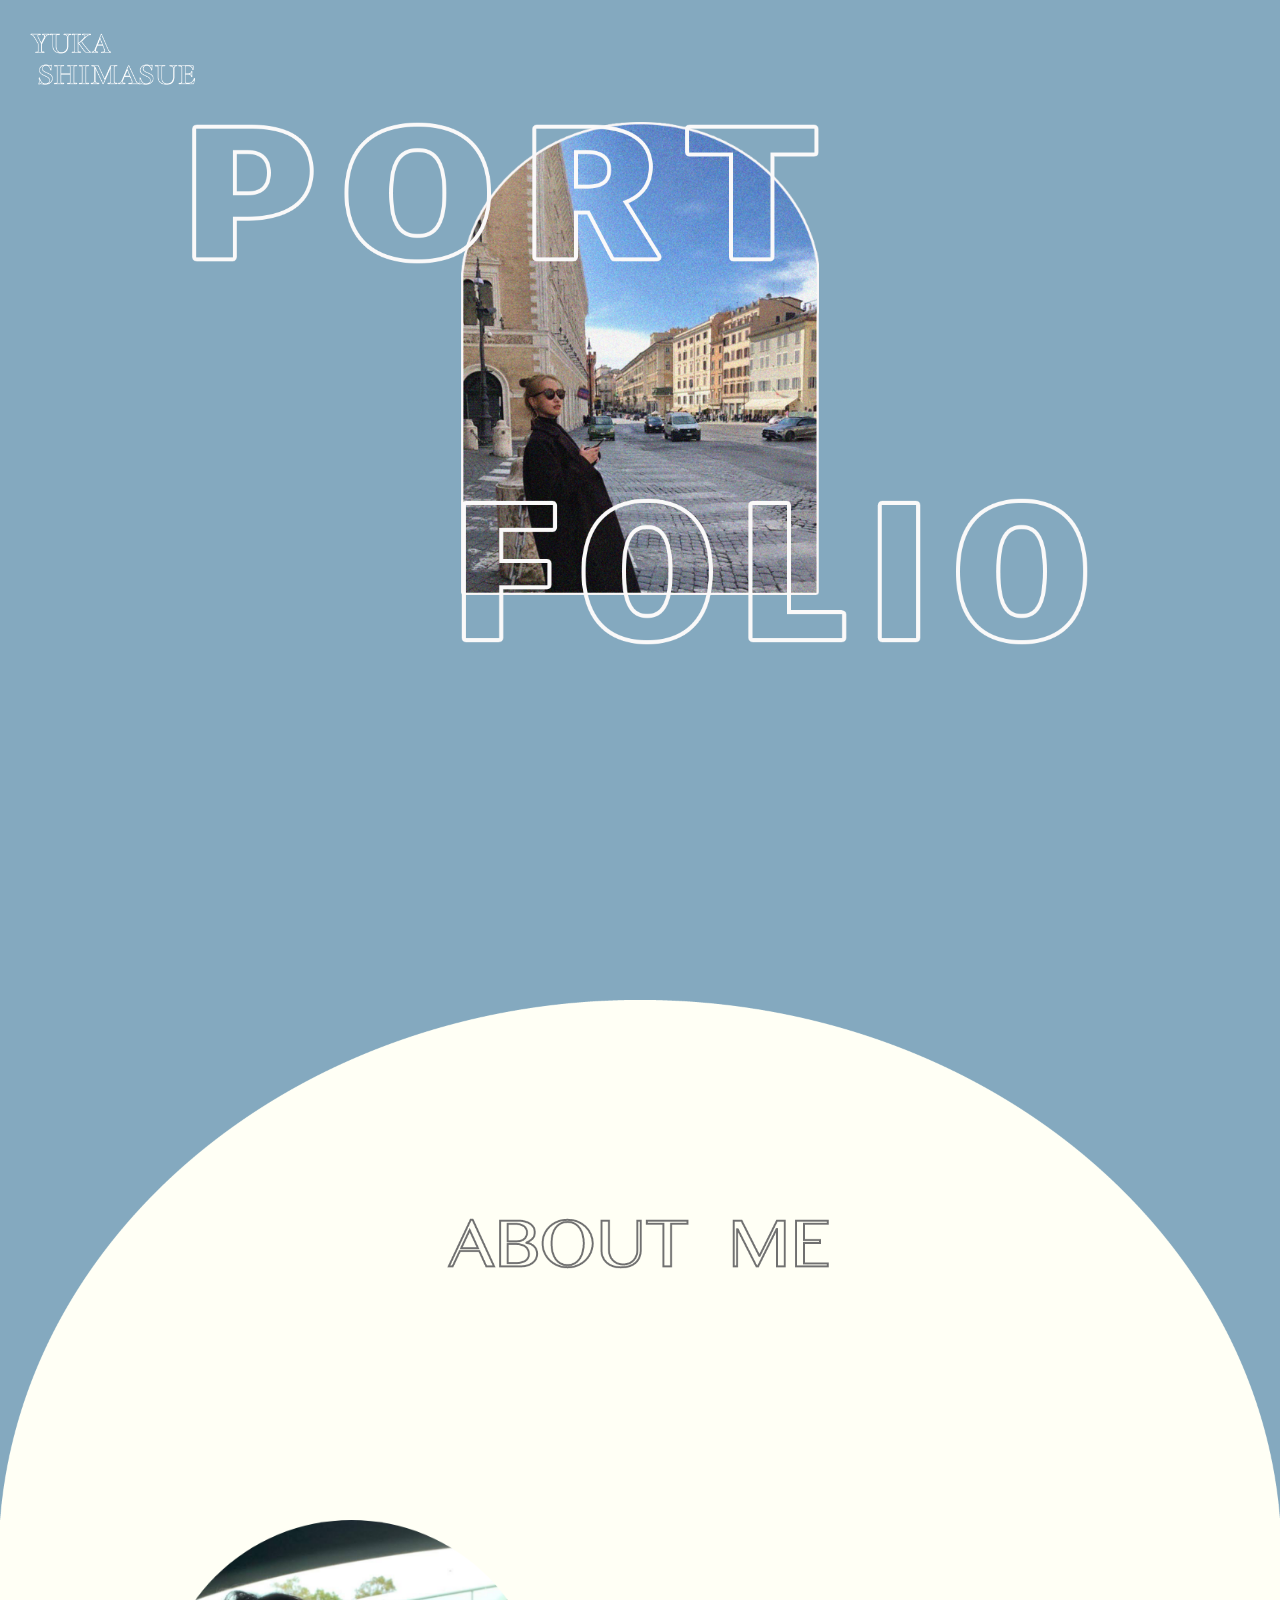
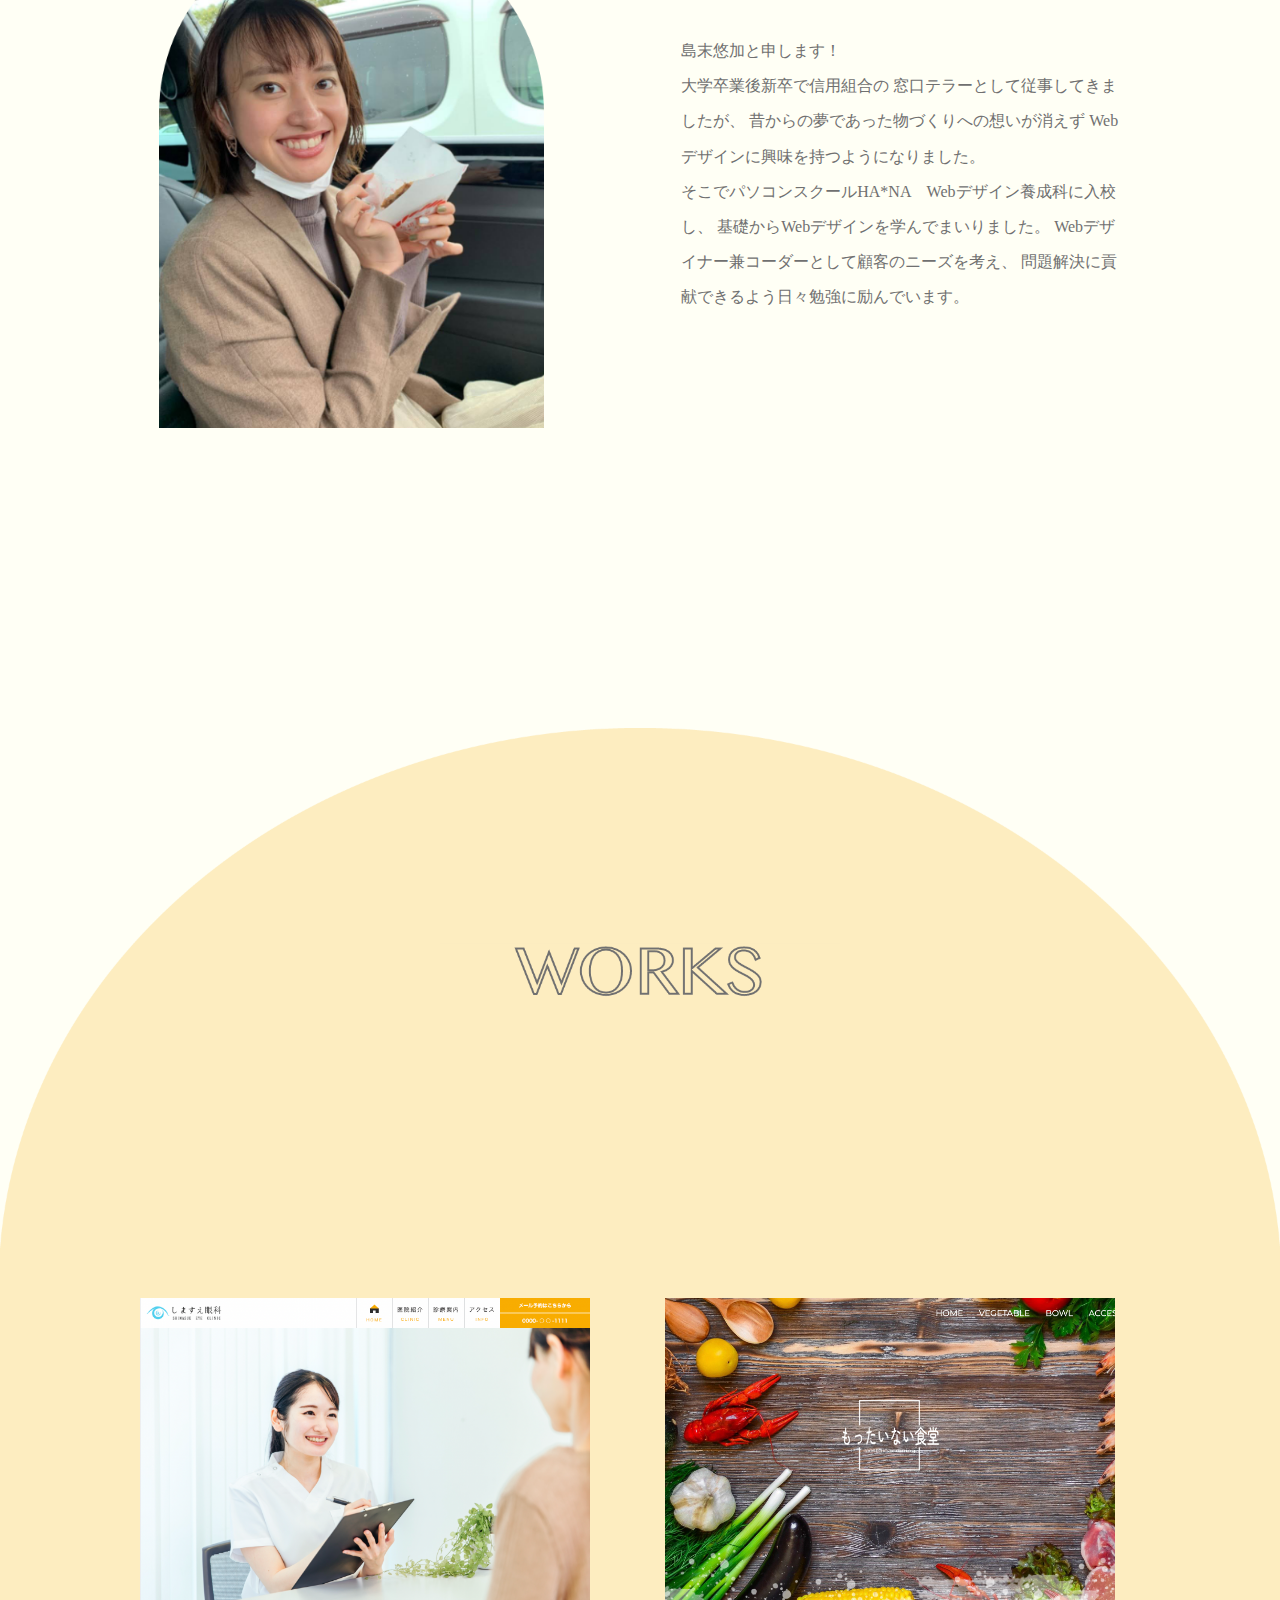
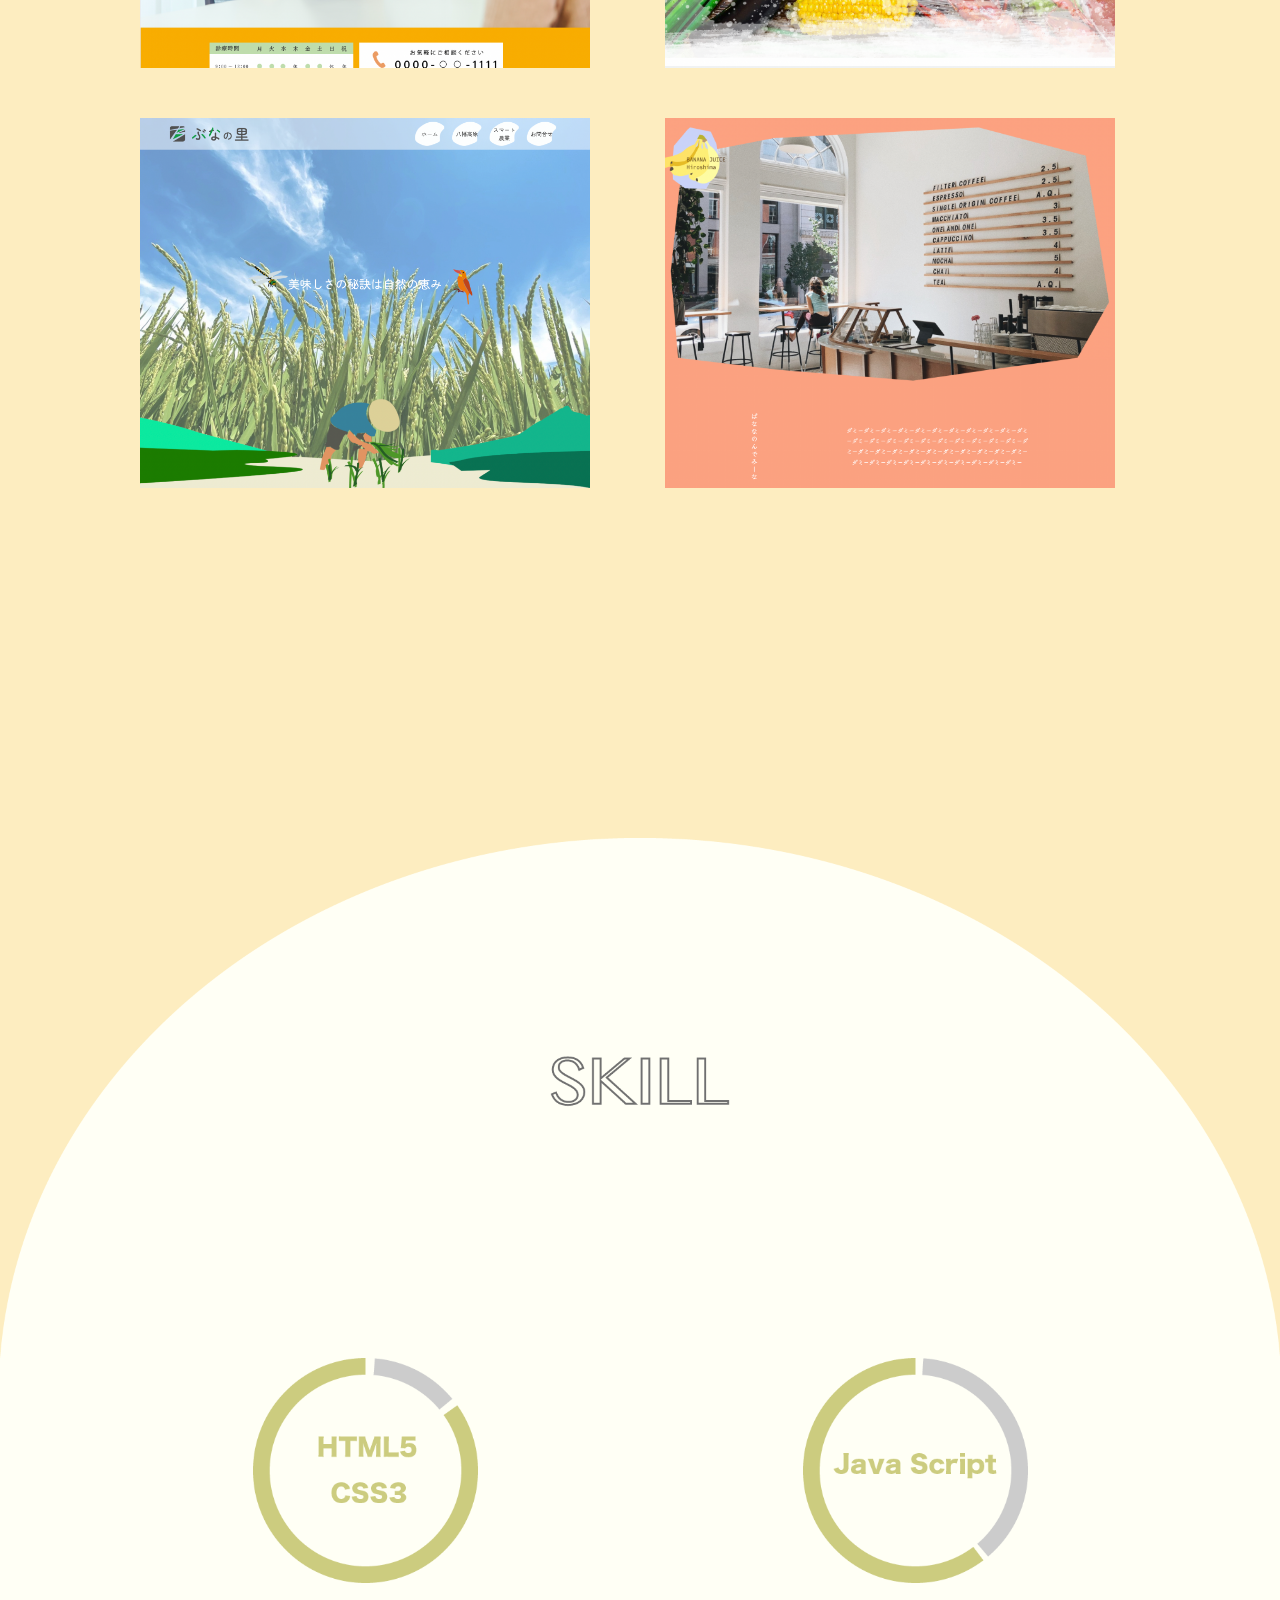
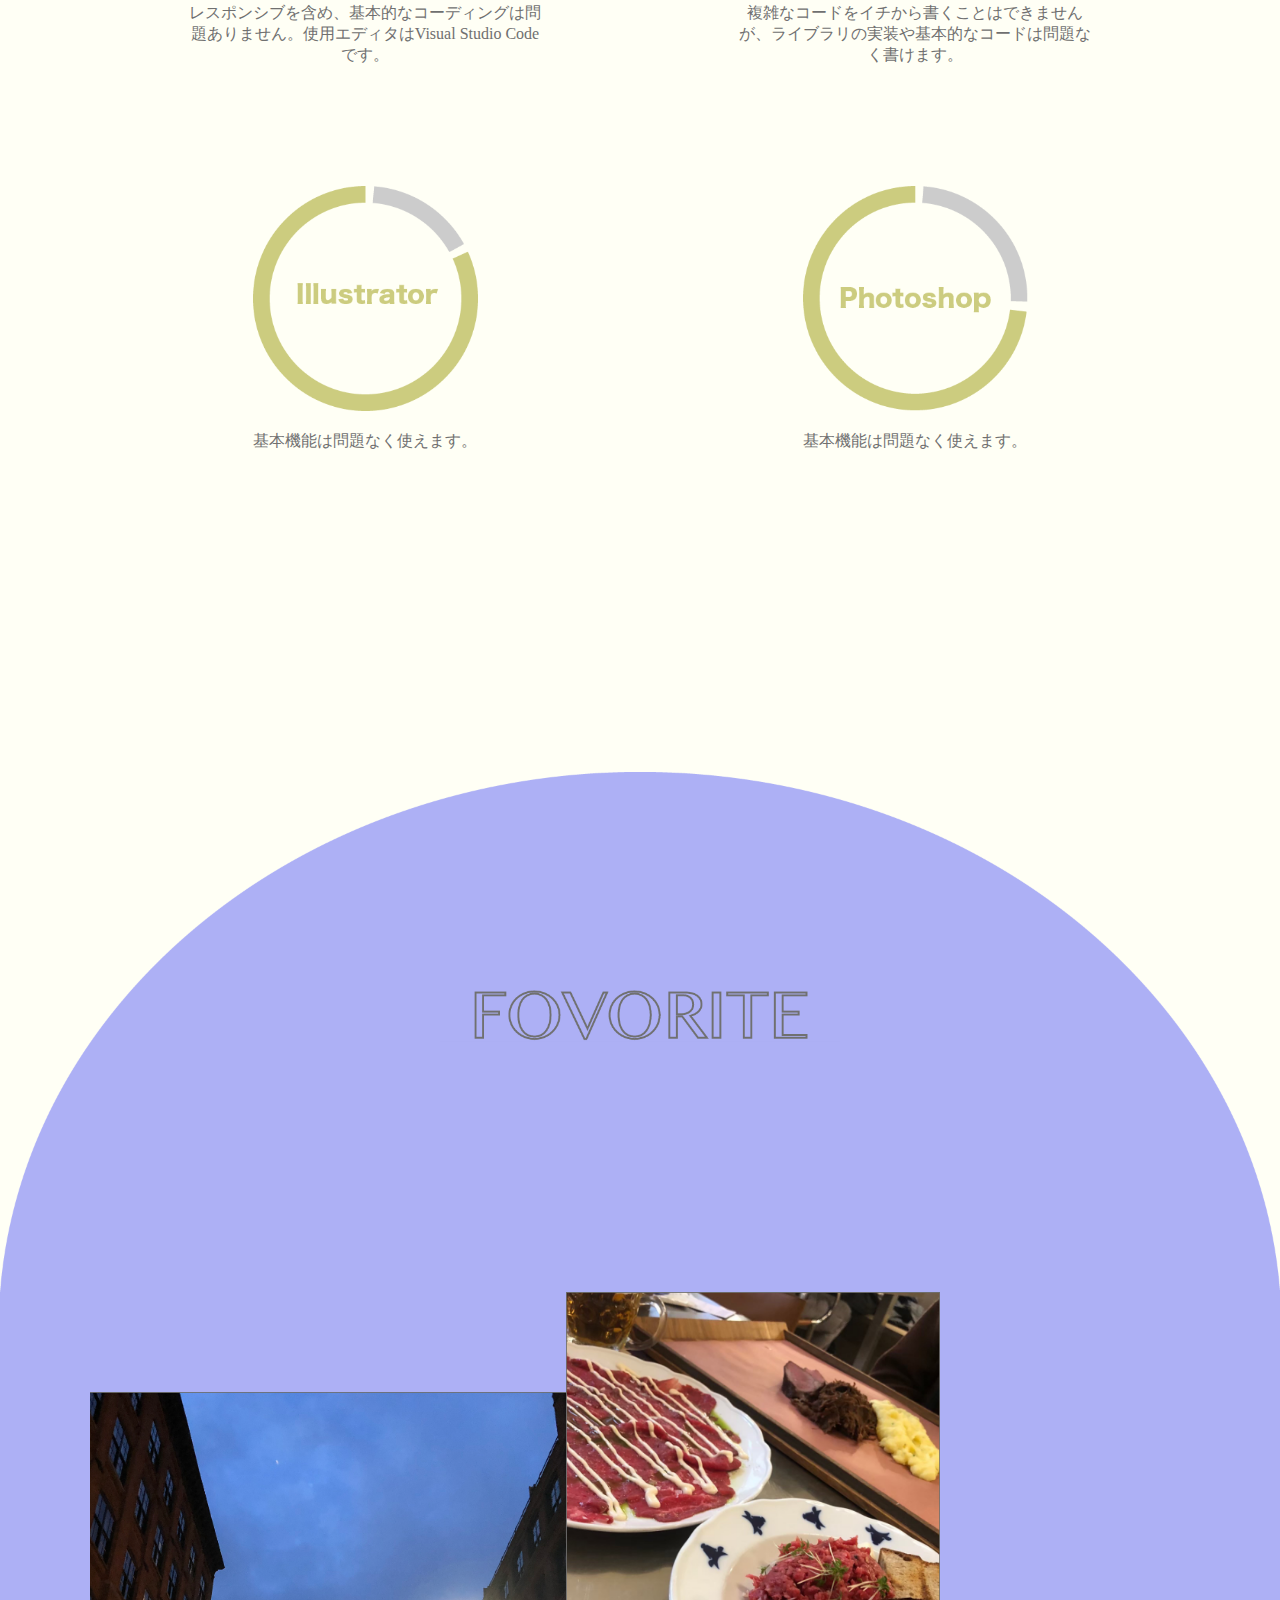
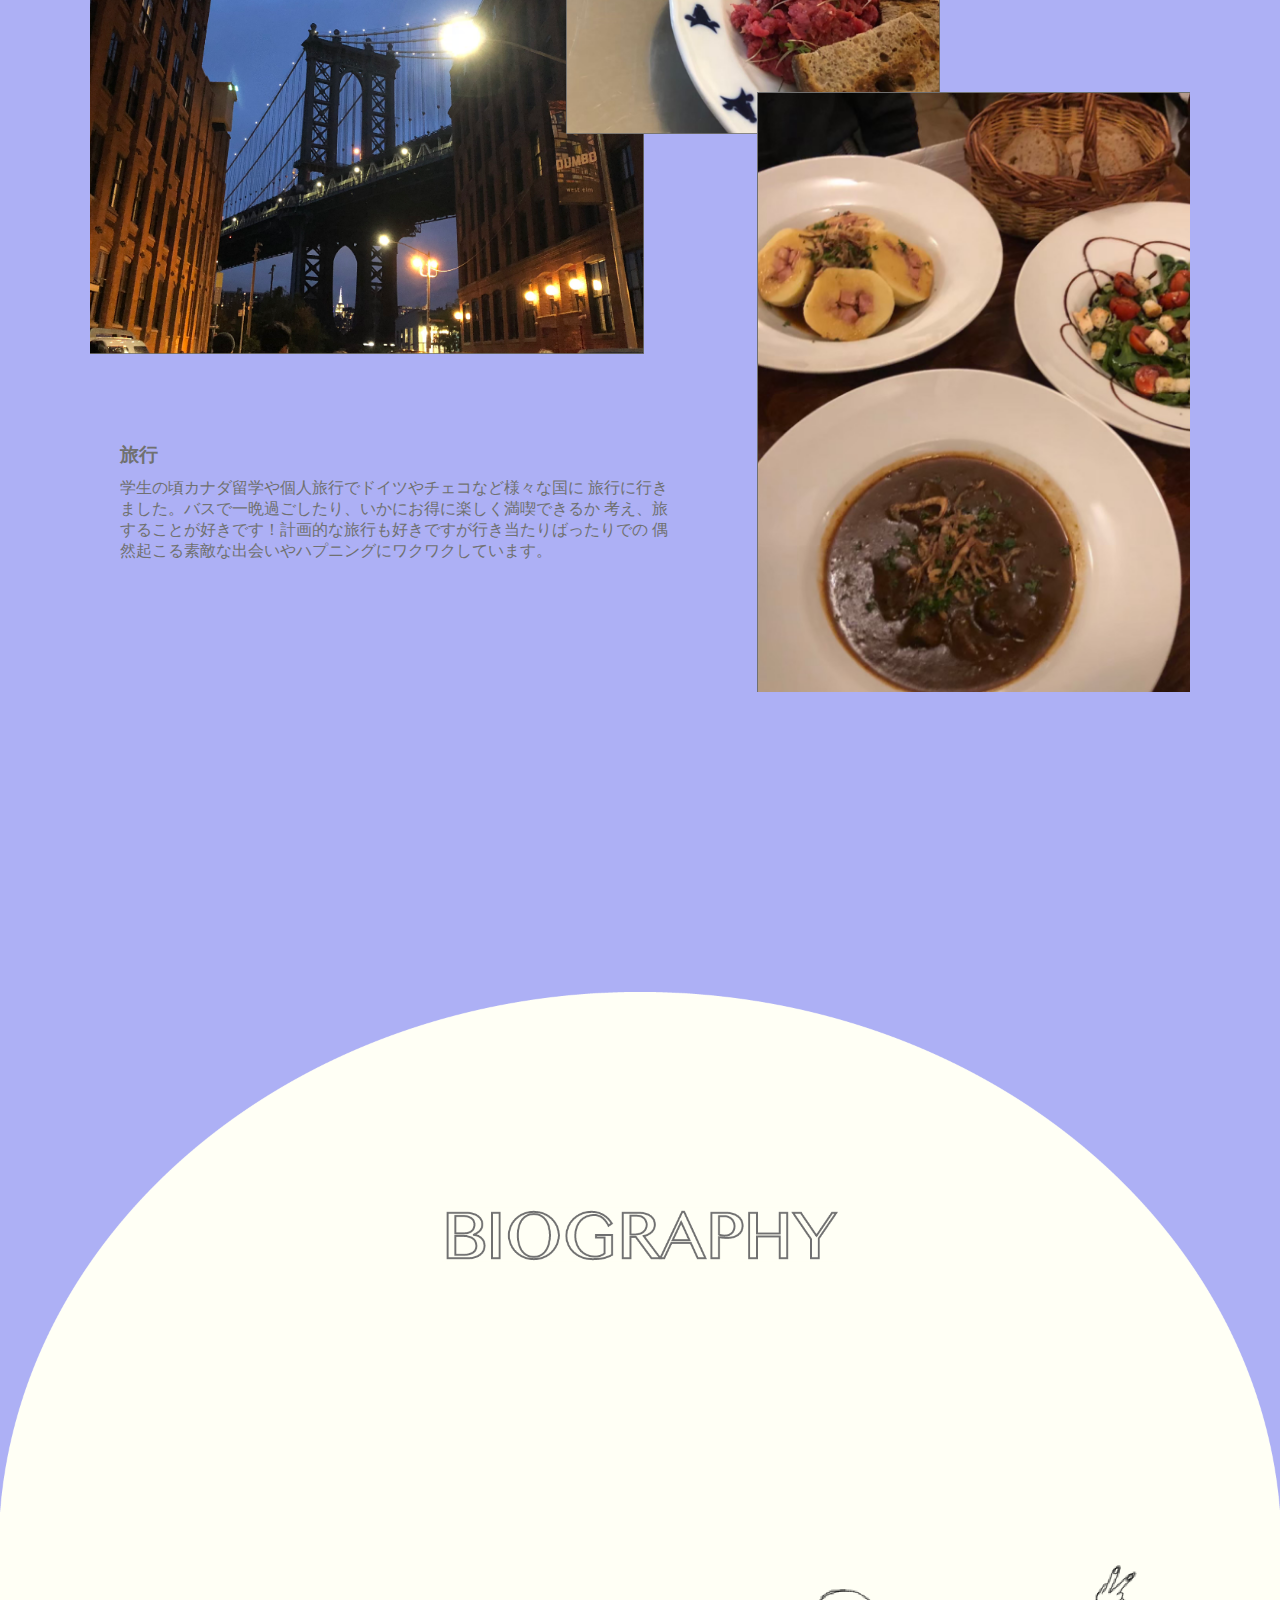
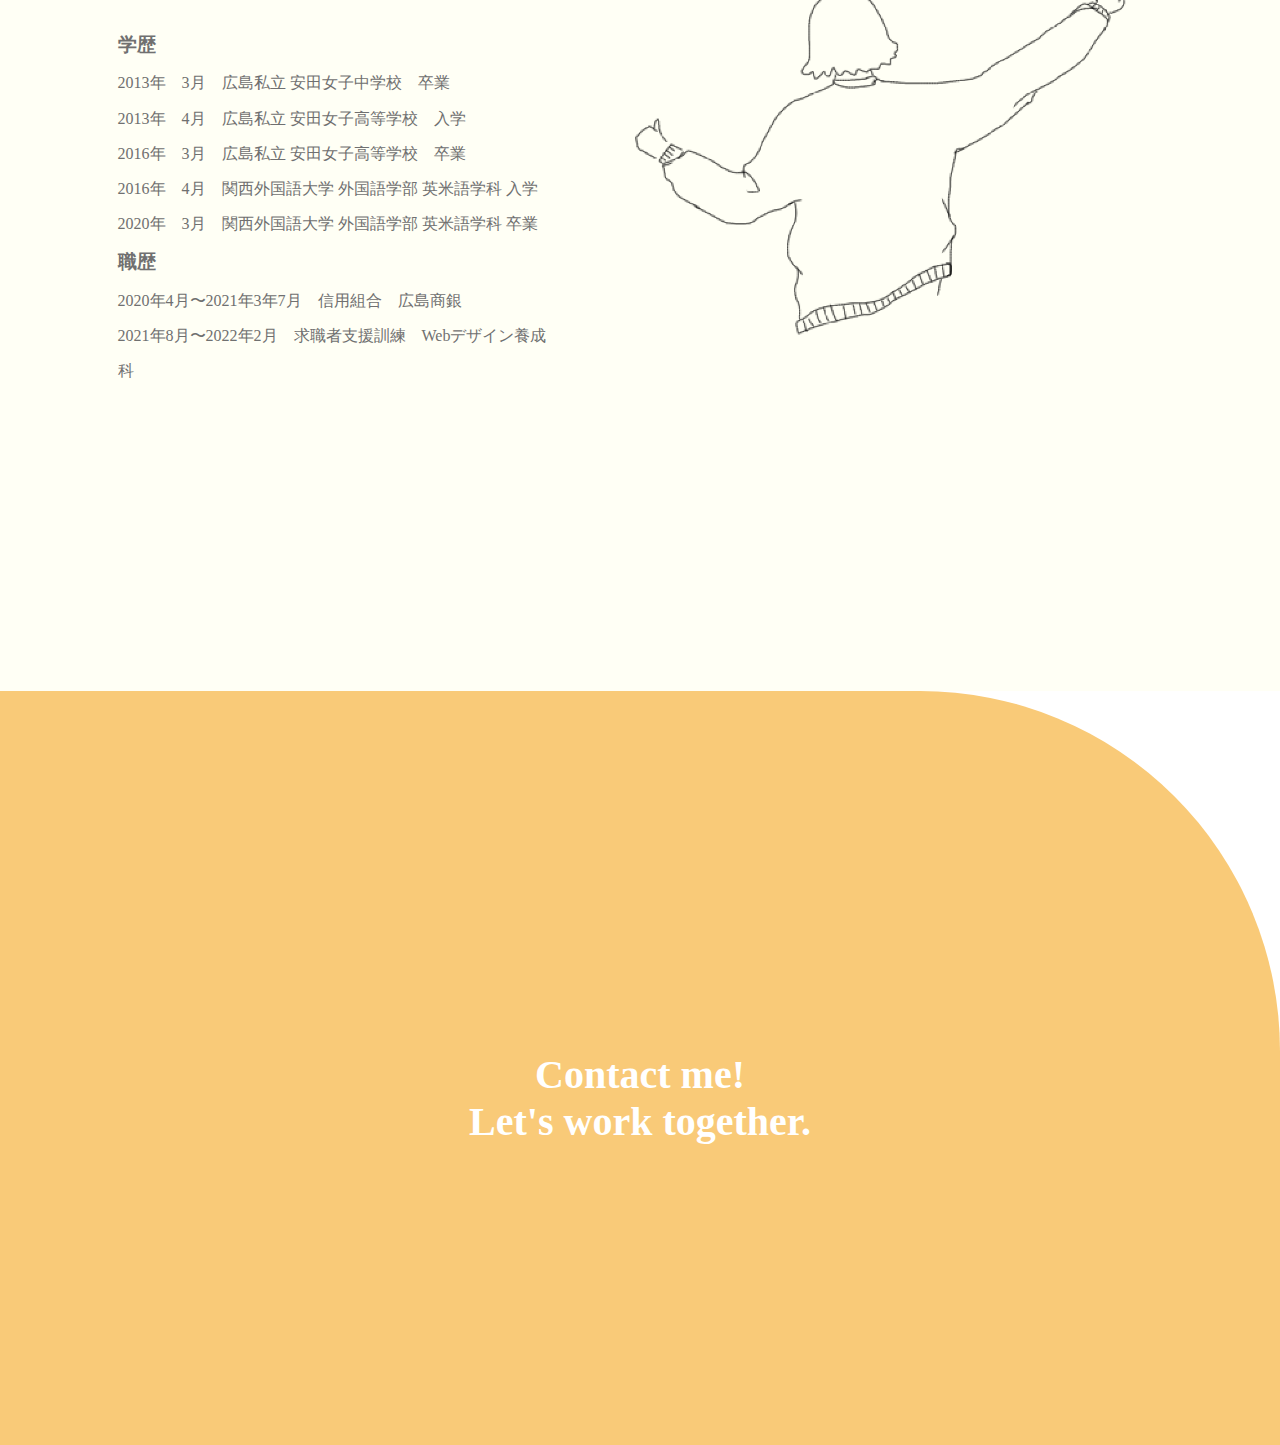
==== index.html @ 59131f79 "Initial commit" ====
<!DOCTYPE html>
<html lang="ja">

<head>
  <meta charset="UTF-8">
  <meta http-equiv="X-UA-Compatible" content="IE=edge">
  <meta name="viewport" content="width=device-width, initial-scale=1.0">
  <title>ポートフォリオ</title>
  <link rel="stylesheet" href="css/style.css">

  <!-- google font -->
  <link rel="preconnect" href="https://fonts.googleapis.com">
  <link rel="preconnect" href="https://fonts.gstatic.com" crossorigin>
  <link href="https://fonts.googleapis.com/css2?family=Gideon+Roman&family=Luxurious+Roman&family=Nunito:wght@200;300;400;600;700&family=Playfair+Display:wght@400;500;600&display=swap" rel="stylesheet">
</head>

<body>

  <div class="top">
    <header>
      <h1><img src="img/logp.png" alt=""></h1>
    </header>
    <div class="top-img-box">
      <img src="img/port.png" alt="" class="top-img1">
      <img src="img/top.png" alt="top画像" class="top-img2">
      <img src="img/folio.png" alt="" class="top-img3">
    </div>

  </div>

  <section class="about">

    <div class="about-top">
      <img src="img/white-top.png" alt="">
      <h2><img src="img/about-title.png" alt="about me"></h2>
    </div>

    <div class="about-contents">
      <div class="wrapper">
        <div class="about-flex">
          <div class="about-img-box"><img src="img/top2.png" alt=""></div>
          <p class="about-text">島末悠加と申します！<br>
            大学卒業後新卒で信用組合の
            窓口テラーとして従事してきましたが、
            昔からの夢であった物づくりへの想いが消えず
            Webデザインに興味を持つようになりました。<br>
            そこでパソコンスクールHA*NA　Webデザイン養成科に入校し、
            基礎からWebデザインを学んでまいりました。
            Webデザイナー兼コーダーとして顧客のニーズを考え、
            問題解決に貢献できるよう日々勉強に励んでいます。</p>
        </div><!-- about-flex -->
      </div><!-- .wrapper -->
    </div>

  </section>

  <section class="works">
    <div class="works-top">
      <img src="img/works-top.png" alt="">
      <h2><img src="img/works-title.png" alt="works"></h2>
    </div>

    <div class="works-contents">
      <div class="wrapper">
        <ul class="works-list">
          <li>
            <div class="bgDU"><a href="hospital/index.html"><span class="mask"><img src="img/w-1.png" alt=""><span class="cap">眼科(架空サイト)<br>design/coding</span></span></a></div>
          </li>
          <li>
            <div class="bgDU"><a href="mottainai/index.html"><span class="mask"><img src="img/w-2.png" alt=""><span class="cap">もったいない食堂<br>design/coding</span></span></a></div>
          </li>
          <li>
            <div class="bgDU"><a href="rice/index.html"><span class="mask"><img src="img/w-3.png" alt=""><span class="cap">ぶなの里(卒業制作)<br>design/coding</span></span></a></div>
          </li>
          <li>
            <div class="bgDU"><a href="banana/"><span class="mask"><img src="img/w-4.png" alt=""><span class="cap">バナナジュース専門店(架空サイト)<br>coding</span></span></a></div>
          </li>
        </ul>
      </div><!-- .wrapper-->
    </div><!-- .works-contents wrapper-->
  </section><!-- .works -->

  <section class="skill">
    <div class="skill-top">
      <img src="img/white-top.png" alt="">
      <h2><img src="img/skill-title.png" alt="skill"></h2>
    </div>

    <div class="skill-contents">
      <div class="wrapper">
        <ul>
          <li><img src="img/html.png" alt="">
            <p>レスポンシブを含め、基本的なコーディングは問題ありません。使用エディタはVisual Studio Codeです。</p>
          </li>
          <li><img src="img/java.png" alt="">
            <p>複雑なコードをイチから書くことはできませんが、ライブラリの実装や基本的なコードは問題なく書けます。</p>
          </li>
          <li><img src="img/illustrator.png" alt="">
            <p>基本機能は問題なく使えます。</p>
          </li>
          <li><img src="img/photoshop.png" alt="">
            <p>基本機能は問題なく使えます。</p>
          </li>
        </ul>
      </div><!-- .wrapper-->
    </div><!-- .skill-contents -->
  </section><!-- .skill -->

  <section class="fav">
    <div class="fav-top">
      <img src="img/fav-top.png" alt="">
      <h2><img src="img/fav-title.png" alt="favorite"></h2>
    </div>

    <div class="fav-contents">
      <div class="wrapper">

        <div class="fav-imgbox">
          <div class="fav1"><img src="img/fav1.png" alt="" class="fav-img"></div>
          <div class="fav2"><img src="img/fav2.png" alt="" class="fav-img"></div>
          <div class="fav3"><img src="img/fav3.png" alt="" class="fav-img"></div>

          <div class="fav-text">
            <h3>旅行</h3>
            <p>学生の頃カナダ留学や個人旅行でドイツやチェコなど様々な国に
              旅行に行きました。バスで一晩過ごしたり、いかにお得に楽しく満喫できるか
              考え、旅することが好きです！計画的な旅行も好きですが行き当たりばったりでの
              偶然起こる素敵な出会いやハプニングにワクワクしています。
            </p>
          </div>
        </div>

        

      </div><!-- .wrapper-->
    </div><!-- .fav-contents wrapper-->
  </section><!-- .fav -->


  <section class="bio">
    <div class="bio-top">
      <img src="img/white-top.png" alt="">
      <h2><img src="img/bio-title.png" alt="biography"></h2>
    </div>

    <div class="bio-contents">
      <div class="wrapper bio-flex">
        <div class="bio-text">
          <h3>学歴</h3>
          <p>2013年　3月　広島私立 安田女子中学校　卒業</p>
          <p>2013年　4月　広島私立 安田女子高等学校　入学</p>
          <p>2016年　3月　広島私立 安田女子高等学校　卒業</p>
          <p>2016年　4月　関西外国語大学 外国語学部 英米語学科 入学</p>
          <p>2020年　3月　関西外国語大学 外国語学部 英米語学科 卒業</p>

          <h3>職歴</h3>
          <p>2020年4月〜2021年3年7月　信用組合　広島商銀<br>
            2021年8月〜2022年2月　求職者支援訓練　Webデザイン養成科</p>
        </div><!-- bio-text -->
        <div class="bio-img-box"><img src="img/illust.png" alt=""></div>
      </div><!-- wrapper -->
    </div><!-- bio-contents -->
  </section>


  <section class="contact">
    <div class="contact-top">
      <div class="contact-top2">
      </div>
    </div>

    <div class="wrapper">
      <div class="contact-contents">
        <p>Contact me!</p>
        <p>Let's work together.</p>
      </div>
    </div>
  </section><!-- .contact -->


  <!--jquery-->
  <script src="https://code.jquery.com/jquery-3.4.1.min.js" integrity="sha256-CSXorXvZcTkaix6Yvo6HppcZGetbYMGWSFlBw8HfCJo=" crossorigin="anonymous"></script>

  <!--自作のJS-->
  <script src="js/script.js"></script>


</body>

</html>
---- css/style.css ----
@charset "utf-8";

/*------------------------------
共通
--------------------------------*/
*,
::before,
::after {
  padding: 0;
  margin: 0;
}

body {
  color: #707070
}

.wrapper {
  max-width: 1100px;
  padding: 0 30px;
  margin: 0 auto;
}

img {
  vertical-align: bottom;
  max-width: 100%;
}

li {
  list-style: none;
}

h2 {
  width: 400px;
}

/*------------------------------
.top
--------------------------------*/

h1 {
  /* position: fixed; */
  padding: 30px;
  width: 13%;
}

.top {
  background-color: #84a9bf;
  height: 100vh;
}

.top-img-box {
  max-width: 70%;
  margin: 0 auto;
  text-align: center;
  position: relative;
  max-height: 70vh;
}

.top-img1 {
  width: 70%;
  position: absolute;
  top: 0;
  left: 0;
  z-index: 1000;
  transition: 2s;
}

.top-img2 {
  position: relative;
  width: 40%;
  transition: 2s;
}


.top-img3 {
  width: 70%;
  position: absolute;
  bottom: -50px;
  right: 0;
  z-index: 100;
  transition: 2s;
}

.top-img-box:hover .top-img1,
.top-img-box:hover .top-img3 {
  z-index: 100;
  width: 65%;
  transition: 2s;
  opacity: .5;
}


.top-img-box:hover .top-img2 {
  z-index: 1000;
  width: 45%;
  transition: 2s;
}


/*------------------------------
section.about
--------------------------------*/

.about {
  background-color: #84a9bf;
  padding-top: 100px;
}

.about-top {
  position: relative;
}

.about-top h2 {
  position: absolute;
  top: 50%;
  left: 50%;
  -webkit-transform: translateX(-50%);
  -ms-transform: translateX(-50%);
  transform: translate(-50%, -50%);
}

.about-contents {
  background-color: #FFFFF5;
  padding-bottom: 300px;
}

.about-flex {
  display: flex;
  justify-content: space-around;
  align-items: center;
}

.about-img-box {
  width: 35%;
}

.about-text {
  line-height: 2.2;
  width: 40%;
}


/*------------------------------
section.works
--------------------------------*/

.works-top {
  background-color: #FFFFF5;
  position: relative;
}

.works-top h2 {
  position: absolute;
  top: 50%;
  left: 50%;
  -webkit-transform: translateX(-50%);
  -ms-transform: translateX(-50%);
  transform: translate(-50%, -50%);
}

.works-contents {
  background-color: #FDEDC0;
  padding-bottom: 300px;
}

.works-list {
  padding: 50px;
  display: grid;
  gap: 50px;
  /* grid-template-columns: repeat(auto-fit,minmax); */
  grid-template-columns: 1fr 1fr;
}

/* 背景が下から出現＋テキスト */

.bgDU {
  position: relative;
  /*テキストの基点となる位置を定義*/
}

.bgDU span.mask {
  position: relative;
  /*背景色の基点となる位置を定義*/
  display: block;
  line-height: 0;
  /*行の高さを0にする*/
  overflow: hidden;
  /*拡大してはみ出る要素を隠す*/
}

.bgDU span.mask::before {
  content: "";
  position: absolute;
  z-index: 2;
  left: 0;
  top: 0;
  opacity: 0;
  /*透過0*/
  transition: .3s ease-in-out;
  /*移り変わる速さを変更したい場合はこの数値を変更*/
  transform: translateY(100%);
  background: #333;
  /*背景色*/
  width: 100%;
  height: 100%;
}

.bgDU:hover span.mask::before {
  /*hoverした時の変化*/
  opacity: 1;
  /*透過なしに変化*/
  transform: translateY(0);
}

.bgDU span.cap {
  /*画像の上のテキスト*/
  position: absolute;
  opacity: 0;
  /*透過0*/
  transition: .5s ease-in-out;
  /*移り変わる速さを変更したい場合はこの数値を変更*/
  z-index: 3;
  /*テキストを前面に出す*/
  top: 50%;
  left: 50%;
  transform: translate(-50%, -50%);
  /*テキストの位置中央指定*/
  color: #fff;
  /*テキストの色を変えたい場合はここを修正*/
  line-height: 1.5;
  /*行の高さを1.5にする*/
}

.bgDU:hover span.cap {
  /*hoverした時の変化*/
  opacity: 1;
  /*透過なしに変化*/
}

/*------------------------------
section.skill
--------------------------------*/

.skill-top {
  background-color: #FDEDC0;
  position: relative;
}

.skill-top h2 {
  position: absolute;
  top: 50%;
  left: 50%;
  -webkit-transform: translateX(-50%);
  -ms-transform: translateX(-50%);
  transform: translate(-50%, -50%);
}

.skill-contents {
  text-align: center;
  background: #FFFFF5;
  padding-bottom: 300px;
}

.skill-contents ul {
  display: grid;
  padding: 0 50px;
  gap: 100px;
  grid-template-columns: repeat(auto-fit, minmax(280px, 1fr));
  justify-content: center;
}

.skill-contents ul img {
  width: 50%;
  margin: 0 auto;
}

.skill-contents ul p {
  width: 80%;
  margin: 20px auto;
}


/*------------------------------
section.fav
--------------------------------*/

.fav-top {
  background-color: #FFFFF5;
  position: relative;
}

.fav-top h2 {
  position: absolute;
  top: 50%;
  left: 50%;
  -webkit-transform: translateX(-50%);
  -ms-transform: translateX(-50%);
  transform: translate(-50%, -50%);
}

.fav-contents {
  background: #ADB0F5;
  padding-bottom: 300px;
}

.fav-imgbox {
  position: relative;
  height: 1000px;
  overflow: hidden;
  padding: 0 30px;
}

.fav1 {
  position: absolute;
  top: 100px;
  left: -40px;
  width: 54%;
  overflow: hidden;
}

.fav2 {
  position: absolute;
  top: 0px;
  right: 250px;
  width: 34%;
  overflow: hidden;
}

.fav3 {
  position: absolute;
  top: 40%;
  right: -40px;
  width: 43%;
  overflow: hidden;
}

.fav-text {
  position: absolute;
  width: 50%;
  top: 75%;

}

.fav-text h3 {
  margin-bottom: 10px;
}

.fav-img {
  transform: scale(1);
  transition-duration: .6s;
}

.fav-in {
  transform: scale(1.15);
  transition-duration: .6s;
}

/*------------------------------
section.bio
--------------------------------*/

.bio-top {
  background-color: #ADB0F5;
  position: relative;
}

.bio-top h2 {
  position: absolute;
  top: 50%;
  left: 50%;
  -webkit-transform: translateX(-50%);
  -ms-transform: translateX(-50%);
  transform: translate(-50%, -50%);
}

.bio-contents {
  background: #FFFFF5;
  padding-bottom: 300px;
}

.bio-flex {
  display: flex;
  align-items: center;
  justify-content: space-around;
}

.bio-img-box {
  width: 50%;
}

.bio-text {
  line-height: 2.2;
  width: 40%;
  margin-top: 10%;
}

/*------------------------------
section.contact
--------------------------------*/

.contact {
  background: #f9ca78;
  padding-bottom: 300px;
}

.contact-top {
  height: 40vh;
  background: #fff;
  position: relative;
}

.contact-top2 {
  width: 100%;
  height: 40vh;
  background: #f9ca78;
  position: absolute;
  top: 0;
  border-top-right-radius: 40vh;
  /* border-top-left-radius: 40vh; */
}

.contact-contents {
  text-align: center;
}

.contact-contents p {
  color: #fff;
  font-weight: bold;
  font-size: 40px;
}

/*------------------------------
レスポンシブ max-width 1160
--------------------------------*/

@media (max-width:1160px) {

  /*共通*/

  h2 {
    width: 300px;
  }

  /*skill*/
  .skill-contents ul {
    gap: 80px;
  }

  /*fav

  .fav-contents {
    padding-bottom: 10%;
  }

  .fav-imgbox {
    position: relative;
    height: 900px;
  }

  .fav3 {
    top: 30%;
  }

    /*bio*/

  .bio-flex {
    flex-direction: column;
  }

  .bio-img-box {
    width: 50%;
    margin: 0 0 0 auto;
    margin-right: 80px;
  }

  .bio-text {
    line-height: 2.2;
    width: 80%;
    margin-top: 10%;
  }

}

/*------------------------------
レスポンシブ max-width 800
--------------------------------*/

@media (max-width:800px) {


  /*.top*/

  .top-img1 {
    width: 70%;
    position: absolute;
    top: 0;
    left: 0;
    z-index: 1000;
    transition: 2s;
  }

  .top-img2 {
    position: relative;
    width: 60%;
    transition: 2s;
  }


  .top-img3 {
    width: 70%;
    position: absolute;
    bottom: -50px;
    right: 0;
    z-index: 100;
    transition: 2s;
  }

  /*.about*/

  .about-contents {
    padding-bottom: 200px;
  }

  .about-flex {
    flex-direction: column;
  }

  .about-img-box {
    width: 50%;
  }

  .about-text {
    margin-top: 80px;
    line-height: 2.2;
    width: 80%;
  }

  /*.works*/

  .works-contents {
    padding-bottom: 200px;
  }

  .works-list {
    padding: 50px;
    display: grid;
    gap: 50px;
    grid-template-columns: repeat(auto-fit, minmax(280px, 1fr));
    /* grid-template-columns: 1fr 1fr 1fr; */
  }

  /*.skill*/

  .skill-contents {
    padding-bottom: 200px;
  }

  .skill-contents ul p {
    width: 70%;
  }

  /*fav*/

  .fav-contents {
    padding-bottom: 200px;
  }

  .fav-imgbox {
    height: 700px;
  }

  .fav2 {
    right: 30%;
  }


  .fav3 {
    top: 30%;
  }
  

  .fav-text {
    margin-top: 70px;
    top: 60%;
  }


  /*bio*/
  .bio-img-box {
    width: 70%;
    margin: 0;
    margin-right: 0px;
  }

  .bio-contents {
    padding-bottom: 200px;
  }




}

/*------------------------------
レスポンシブ max-width 550
--------------------------------*/

@media (max-width:550px) {

  /*共通*/

  h1 {
    padding: 10px;
    width: 20%;
    padding: 10px 10px 100px 10px;
  }

  h2 {
    width: 200px;
  }

  /*.top*/

  .top-img-box {
    max-width: 80%;
    margin: 0 auto;
    text-align: center;
    position: relative;
    max-height: 80vh;
  }

  .top-img1 {
    width: 80%;
  }

  .top-img2 {
    width: 80%;
  }


  .top-img3 {
    width: 80%;
  }
  /*.about*/

  .about-contents {
    padding-bottom: 100px;
  }

  .about-img-box {
    width: 70%;
  }


  /*.works*/

  .works-list {
    display: block;
    flex-direction: column;
  }

  .works-list li {
    margin-bottom: 50px;
  }


  .works-contents {
    padding-bottom: 100px;
  }

  /*.skill*/

  .skill-contents {
    padding-bottom: 100px;
  }

  /*fav*/

  .fav-contents {
    padding-bottom: 100px;
  }

  .fav-imgbox {
    height: 700px;
  }

  .fav3 {
    top: 20%;
    left: 60%;
  }

  .fav-text {
    top: 50%;
    width: 90%;
  }


}


/*------------------------------
レスポンシブ max-width 375
--------------------------------*/
@media (max-width:375px) {

  /*共通*/

  h2 {
    width: 150px;
  }


  /*fav*/

  

  .fav3 {
    top: 15%;
    left: 60%;
  }

  .fav-text {
    top: 30%;
  }



}
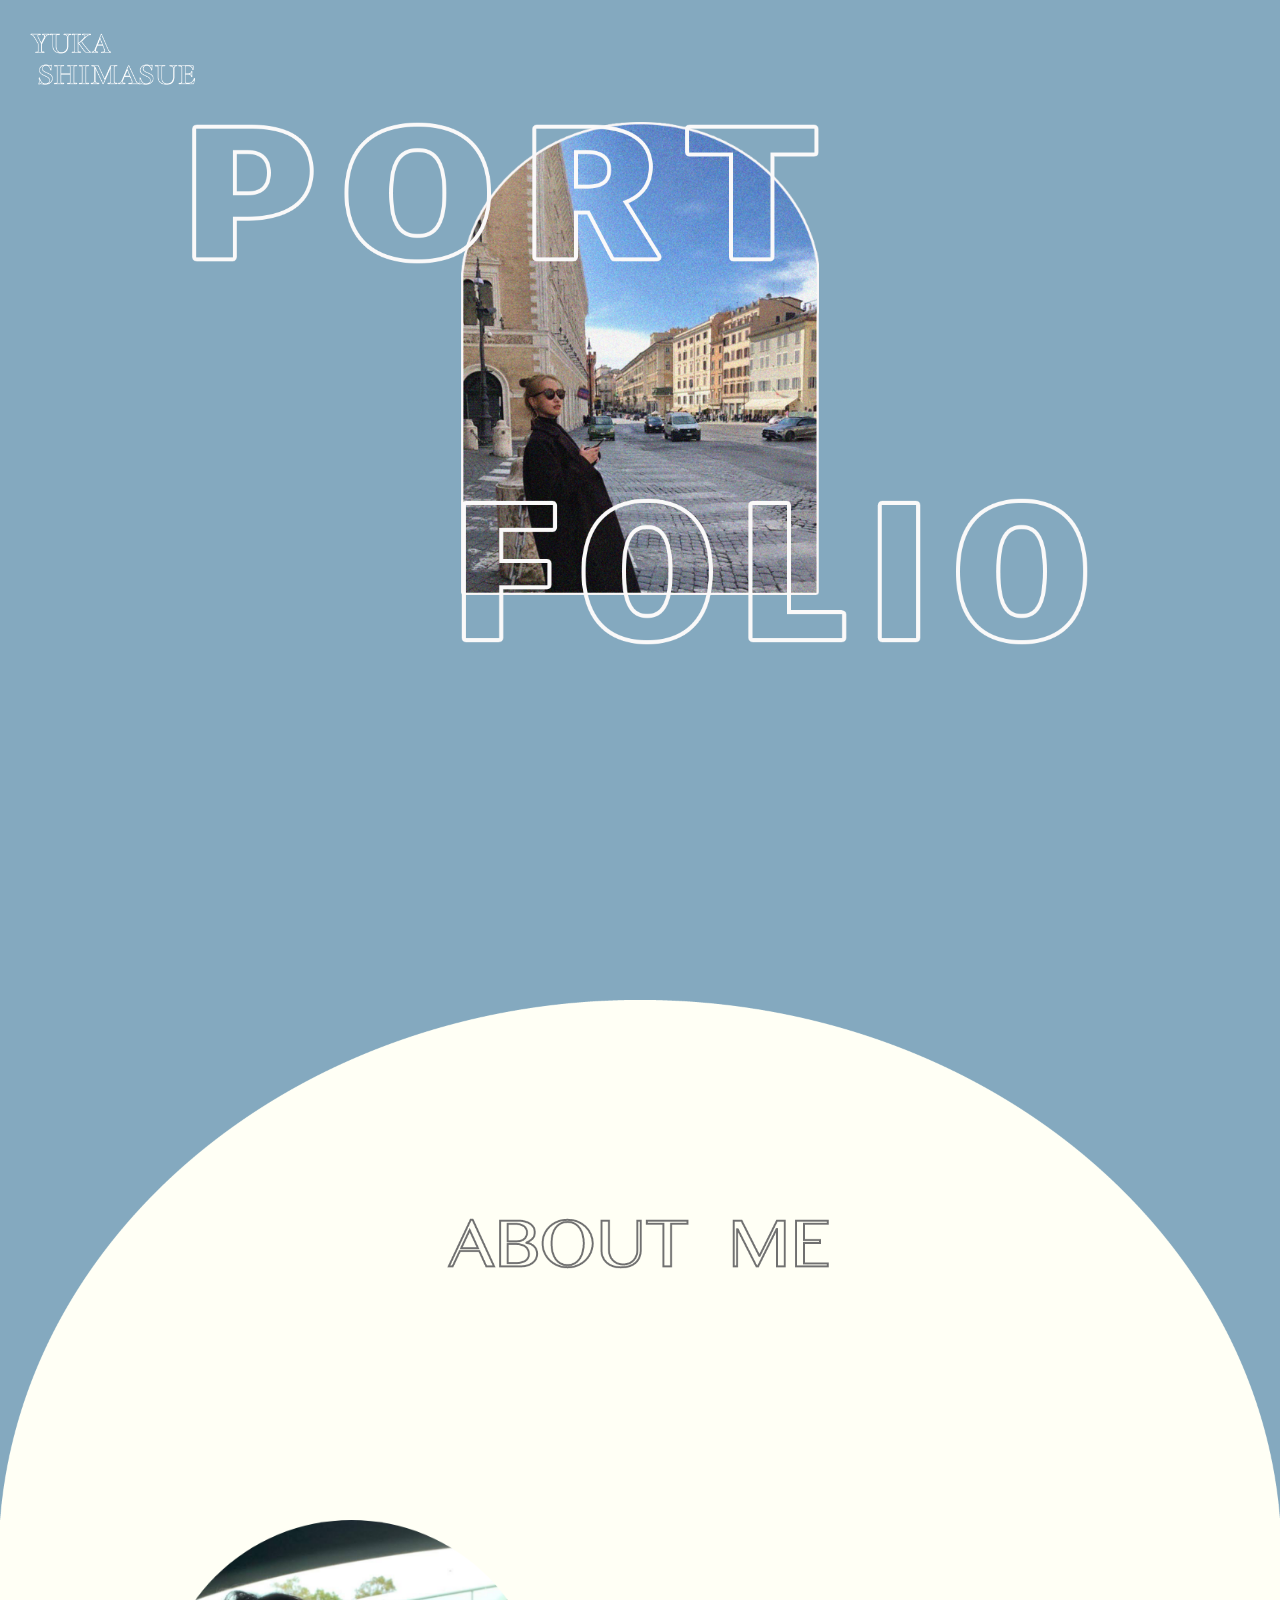
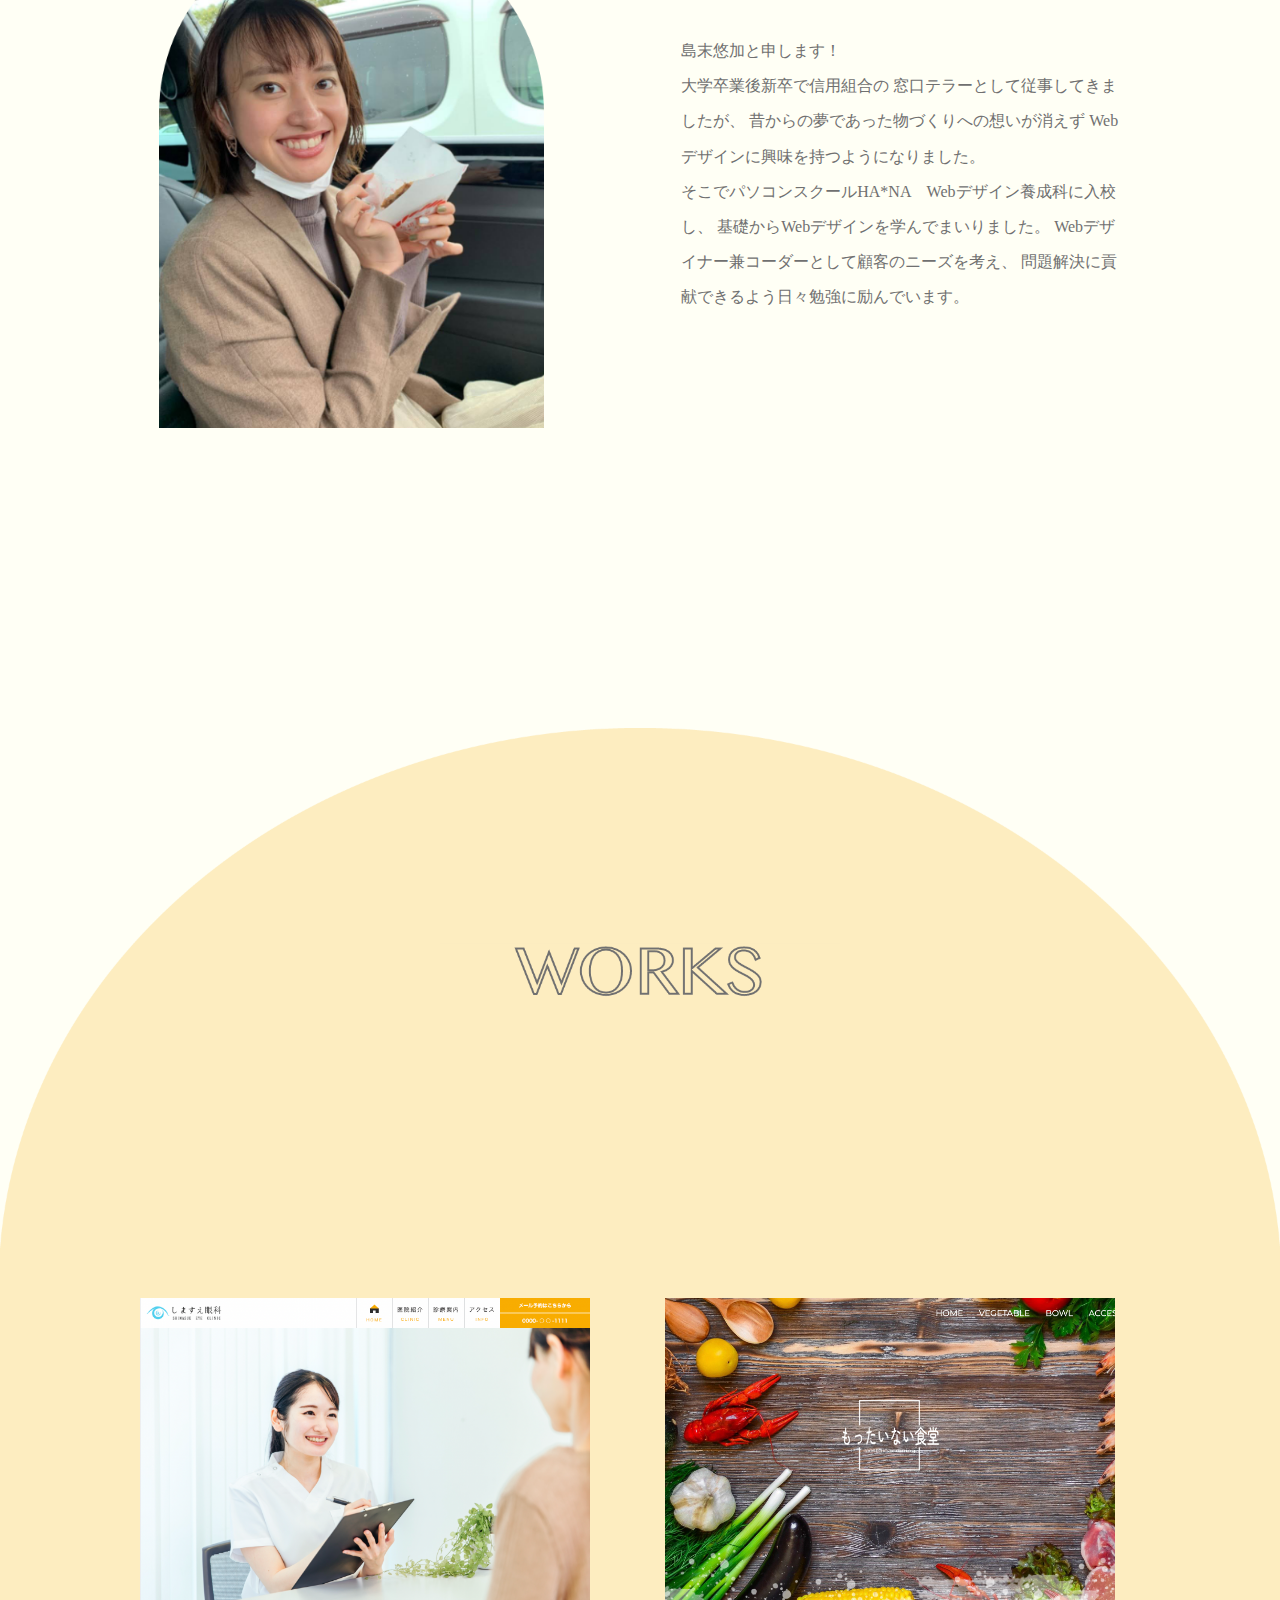
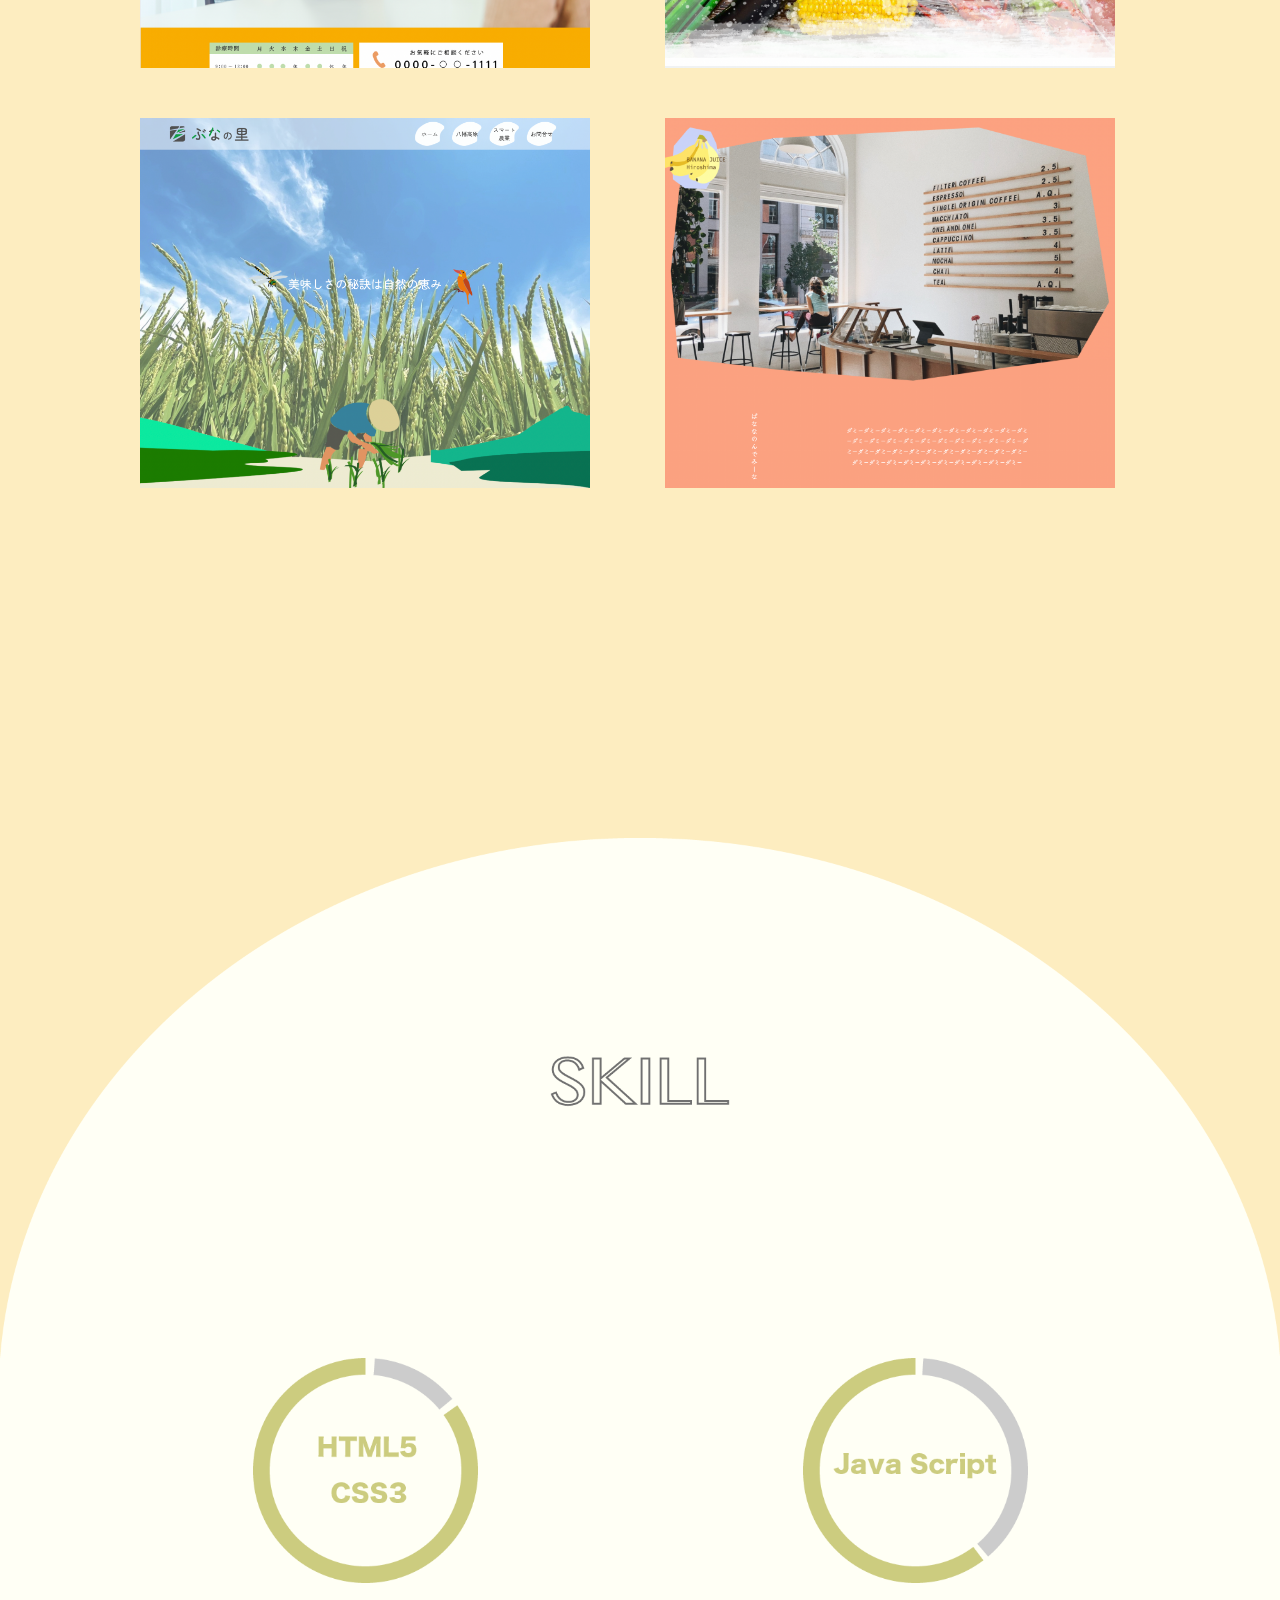
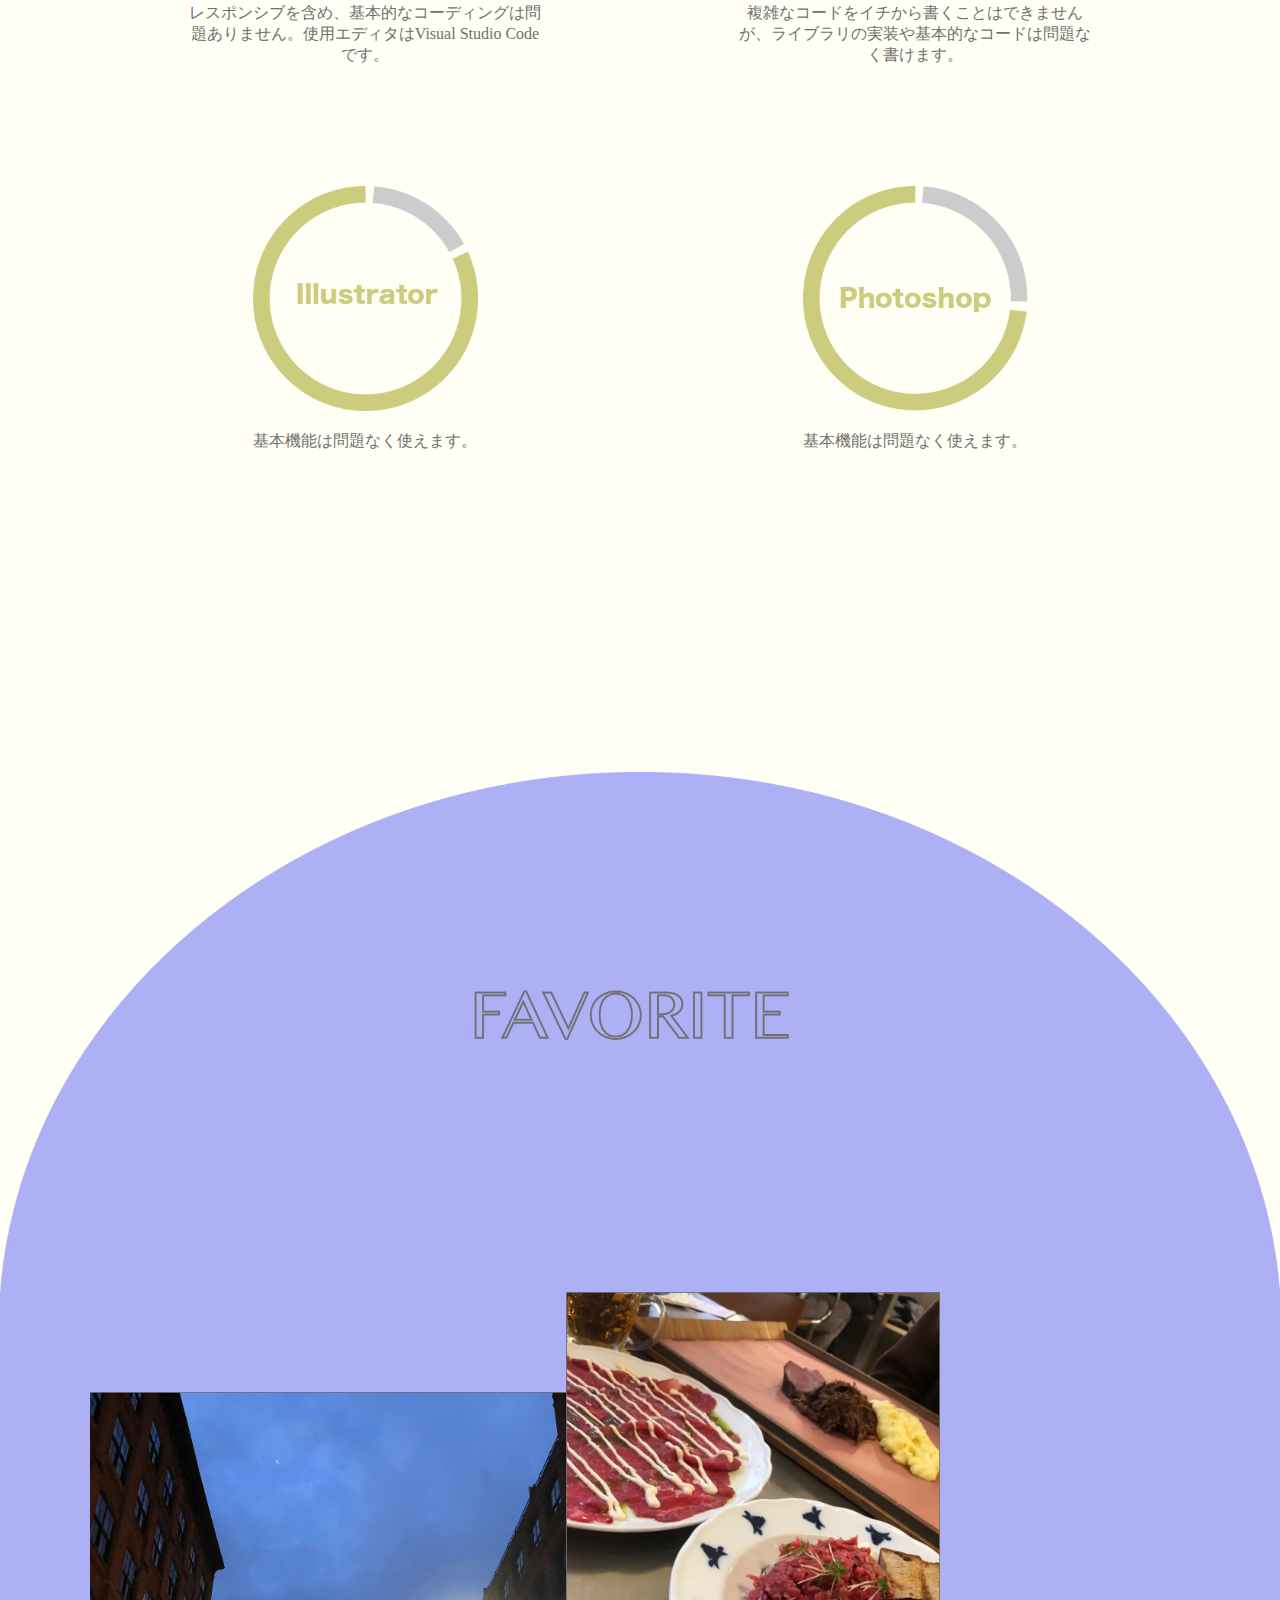
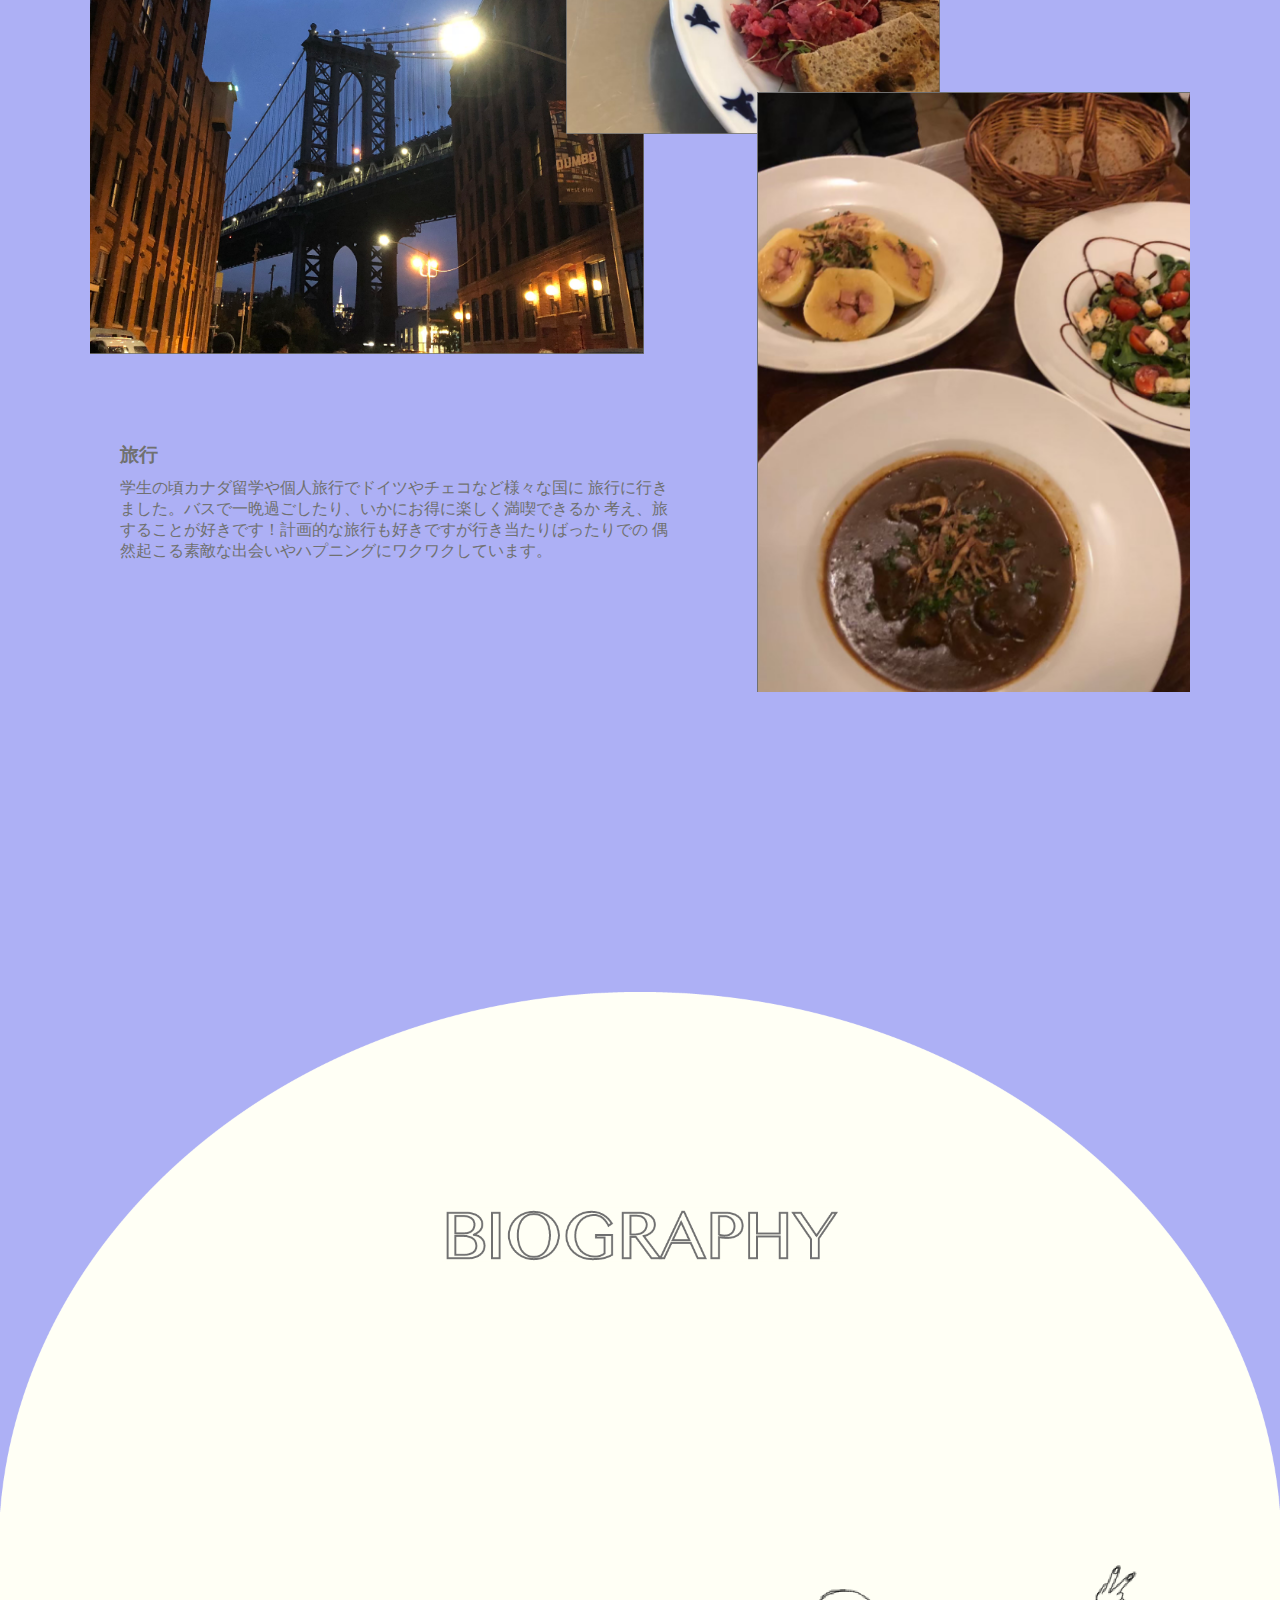
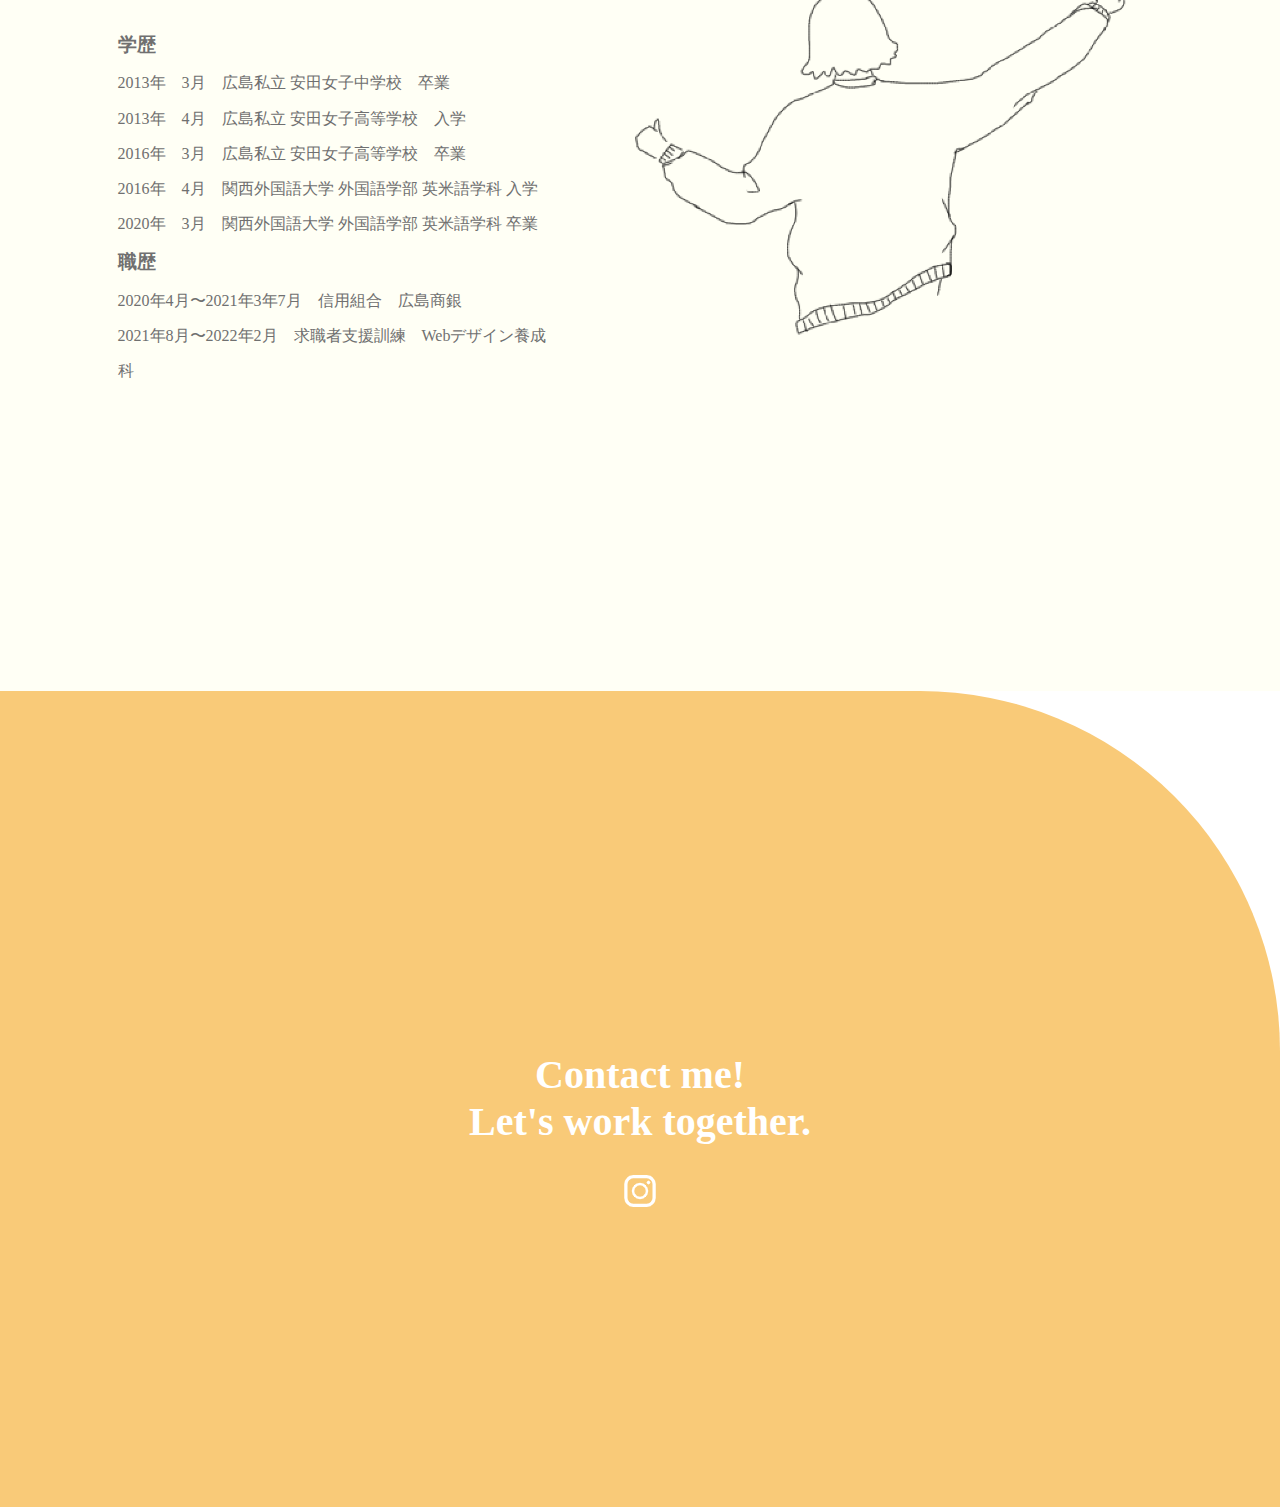
==== commit 2d7f37d8: "add my instagram" ====
--- a/index.html
+++ b/index.html
@@ -64,16 +64,16 @@
       <div class="wrapper">
         <ul class="works-list">
           <li>
-            <div class="bgDU"><a href="hospital/index.html"><span class="mask"><img src="img/w-1.png" alt=""><span class="cap">眼科(架空サイト)<br>design/coding</span></span></a></div>
+            <div class="bgDU"><a href="works/hospital/index.html"><span class="mask"><img src="img/w-1.png" alt=""><span class="cap">眼科(架空サイト)<br>design/coding</span></span></a></div>
           </li>
           <li>
-            <div class="bgDU"><a href="mottainai/index.html"><span class="mask"><img src="img/w-2.png" alt=""><span class="cap">もったいない食堂<br>design/coding</span></span></a></div>
+            <div class="bgDU"><a href="works/mottainai/index.html"><span class="mask"><img src="img/w-2.png" alt=""><span class="cap">もったいない食堂<br>design/coding</span></span></a></div>
           </li>
           <li>
-            <div class="bgDU"><a href="rice/index.html"><span class="mask"><img src="img/w-3.png" alt=""><span class="cap">ぶなの里(卒業制作)<br>design/coding</span></span></a></div>
+            <div class="bgDU"><a href="works/rice/index.html"><span class="mask"><img src="img/w-3.png" alt=""><span class="cap">ぶなの里(卒業制作)<br>design/coding</span></span></a></div>
           </li>
           <li>
-            <div class="bgDU"><a href="banana/"><span class="mask"><img src="img/w-4.png" alt=""><span class="cap">バナナジュース専門店(架空サイト)<br>coding</span></span></a></div>
+            <div class="bgDU"><a href="works/banana/index.html"><span class="mask"><img src="img/w-4.png" alt=""><span class="cap">バナナジュース専門店(架空サイト)<br>coding</span></span></a></div>
           </li>
         </ul>
       </div><!-- .wrapper-->
@@ -172,7 +172,8 @@
     <div class="wrapper">
       <div class="contact-contents">
         <p>Contact me!</p>
-        <p>Let's work together.</p>
+        <p class="second-p">Let's work together.</p>
+        <a href="https://instagram.com/akuy_illust08"><img src="img/insta.png" alt=""></a>
       </div>
     </div>
   </section><!-- .contact -->
--- a/css/style.css
+++ b/css/style.css
@@ -429,6 +429,10 @@
   font-size: 40px;
 }
 
+.second-p {
+  margin-bottom: 30px;
+}
+
 /*------------------------------
 レスポンシブ max-width 1160
 --------------------------------*/
